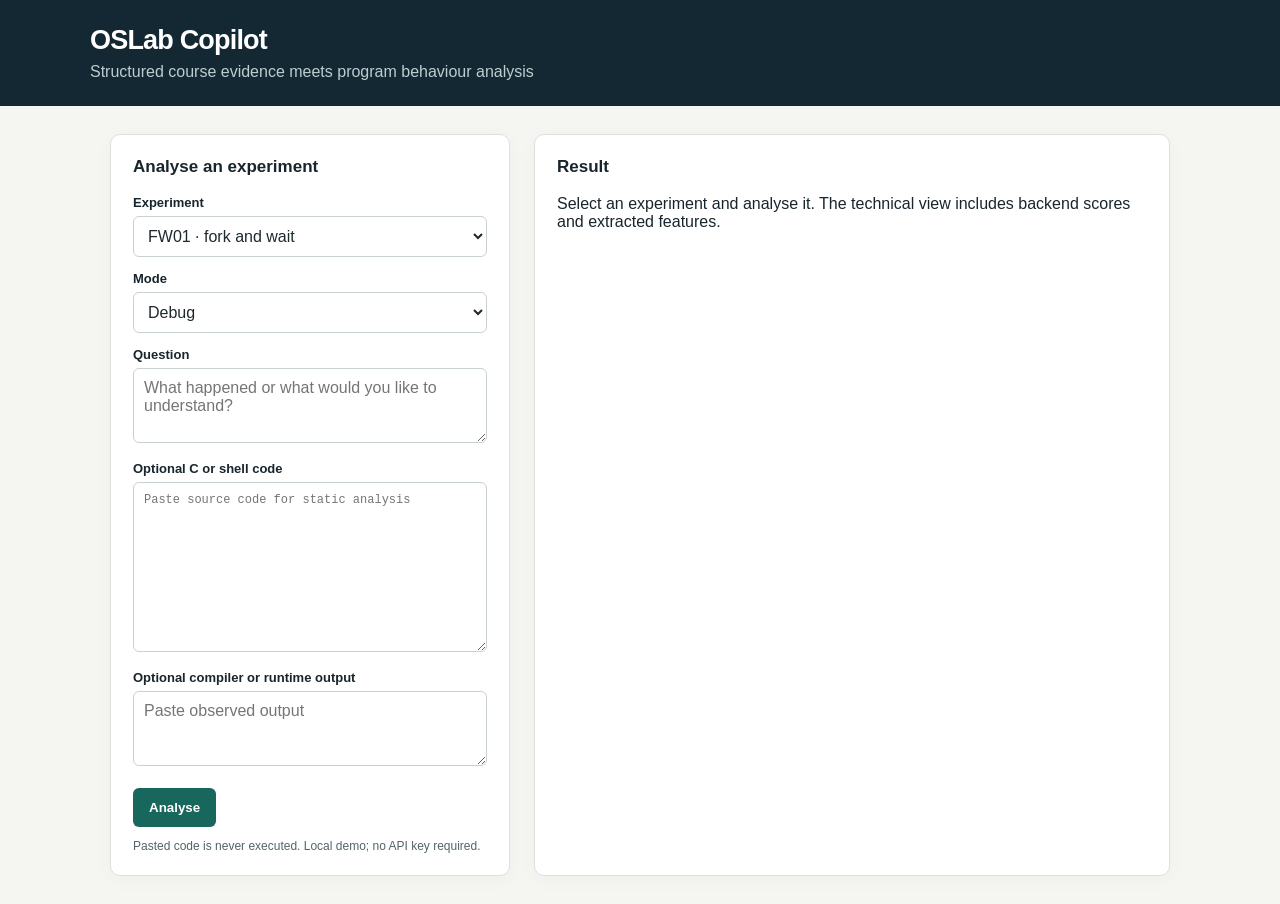
==== web/index.html @ c5a207bb "Implement local diagnosis, evaluation, and UI" ====
<!doctype html><html lang="en"><head><meta charset="utf-8"><meta name="viewport" content="width=device-width, initial-scale=1"><title>OSLab Copilot</title>
<style>
:root{font-family:Inter,Segoe UI,Arial,sans-serif;color:#18252c;background:#f5f5f1}*{box-sizing:border-box}body{margin:0}header{background:#132832;color:#fff;padding:25px max(24px,calc((100vw - 1100px)/2))}h1{margin:0;font-size:27px;letter-spacing:-.03em}header p{margin:7px 0 0;color:#bdced0}main{max-width:1100px;margin:28px auto;padding:0 20px;display:grid;grid-template-columns:400px 1fr;gap:24px}.card{background:#fff;border:1px solid #dce1df;border-radius:10px;padding:22px;box-shadow:0 4px 20px #17313d08}h2{font-size:17px;margin:0 0 18px}label{display:block;font-size:13px;font-weight:700;margin:14px 0 6px}input,select,textarea{width:100%;border:1px solid #c9d1d0;border-radius:6px;padding:10px;font:inherit;background:#fff;color:#1d292d}textarea{resize:vertical;min-height:75px}#code{min-height:170px;font-family:Consolas,monospace;font-size:12px}button{background:#17675d;color:#fff;border:0;border-radius:6px;padding:12px 16px;font-weight:700;cursor:pointer;margin-top:18px}button:hover{background:#105349}.status{font-size:12px;color:#52646a;margin-top:12px}.result{min-height:400px}.eyebrow{font-size:11px;letter-spacing:.11em;text-transform:uppercase;color:#58766e;font-weight:800;margin-top:22px}.eyebrow:first-child{margin-top:0}.issue{font-size:23px;line-height:1.25;margin:7px 0}.pill{display:inline-block;background:#e8f3ef;color:#15564e;padding:4px 8px;border-radius:20px;font-size:12px}ul{padding-left:20px}li{margin:7px 0;line-height:1.45}.source{border-top:1px solid #e4e8e7;padding:11px 0}.source small{color:#657679}.source p{margin:5px 0;font-size:13px;line-height:1.45}details{margin-top:20px;border-top:1px solid #dce1df;padding-top:15px}pre{white-space:pre-wrap;overflow-wrap:anywhere;background:#f4f6f5;padding:12px;border-radius:6px;font-size:11px;max-height:350px;overflow:auto}@media(max-width:780px){main{grid-template-columns:1fr}}
</style></head><body><header><h1>OSLab Copilot</h1><p>Structured course evidence meets program behaviour analysis</p></header><main><section class="card"><h2>Analyse an experiment</h2><label for="experiment">Experiment</label><select id="experiment"><option value="FW01">FW01 · fork and wait</option><option value="EX01">EX01 · exec</option><option value="PI01">PI01 · pipe</option></select><label for="mode">Mode</label><select id="mode"><option>Debug</option><option>Learn</option><option>Procedure</option><option>Viva</option></select><label for="question">Question</label><textarea id="question" placeholder="What happened or what would you like to understand?"></textarea><label for="code">Optional C or shell code</label><textarea id="code" spellcheck="false" placeholder="Paste source code for static analysis"></textarea><label for="output">Optional compiler or runtime output</label><textarea id="output" spellcheck="false" placeholder="Paste observed output"></textarea><button id="analyse">Analyse</button><div class="status">Pasted code is never executed. Local demo; no API key required.</div></section><section class="card result" id="result"><h2>Result</h2><p>Select an experiment and analyse it. The technical view includes backend scores and extracted features.</p></section></main>
<script>
const el=id=>document.getElementById(id); const esc=s=>String(s??'').replace(/[&<>"']/g,c=>({'&':'&amp;','<':'&lt;','>':'&gt;','"':'&quot;',"'":'&#39;'}[c]));
el('analyse').onclick=async()=>{const request={experiment:el('experiment').value,mode:el('mode').value,question:el('question').value,code:el('code').value,output:el('output').value};el('result').innerHTML='<h2>Analysing…</h2>';try{const response=await fetch('/api/analyse',{method:'POST',headers:{'Content-Type':'application/json'},body:JSON.stringify(request)});const data=await response.json();if(!response.ok)throw Error(data.error);let html='<div class="eyebrow">Diagnosis</div><div class="issue">'+esc(data.likely_issue||'Instructional evidence')+'</div><span class="pill">'+esc(data.evidence_strength||data.execution_status)+'</span>';if(data.supporting_signals?.length)html+='<div class="eyebrow">Evidence</div><ul>'+data.supporting_signals.map(x=>'<li>'+esc(x)+'</li>').join('')+'</ul>';if(data.expected_behaviour?.length)html+='<div class="eyebrow">Expected vs observed</div><p><b>Expected:</b> '+esc(data.expected_behaviour.join(' → '))+'</p><p><b>Observed / inferred:</b> '+esc(data.observed_behaviour.join(' → ')||'No behavioural evidence supplied')+'</p>';if(data.matched_failure_cases?.length)html+='<div class="eyebrow">Similar failure cases</div><ul>'+data.matched_failure_cases.map(x=>'<li>'+esc(x.id)+' ('+esc(x.failure_label)+'): '+esc(x.matched_signals.join(', '))+'</li>').join('')+'</ul>';html+='<div class="eyebrow">Retrieved sources</div>'+data.retrieved_sources.map(x=>'<div class="source"><b>'+esc(x.experiment_id+' · '+x.section_type)+'</b> <small>'+esc(x.source)+' · '+esc(x.page_section)+'</small><p>'+esc(x.text)+'</p></div>').join('');html+='<div class="eyebrow">Explanation</div><p>'+esc(data.explanation)+'</p>';if(data.next_check)html+='<p><b>Next check:</b> '+esc(data.next_check)+'</p>';html+='<details><summary>Technical view: records, scores, features</summary><pre>'+esc(JSON.stringify(data,null,2))+'</pre></details>';el('result').innerHTML=html}catch(error){el('result').innerHTML='<h2>Analysis failed</h2><p>'+esc(error.message)+'</p>'}};
</script></body></html>
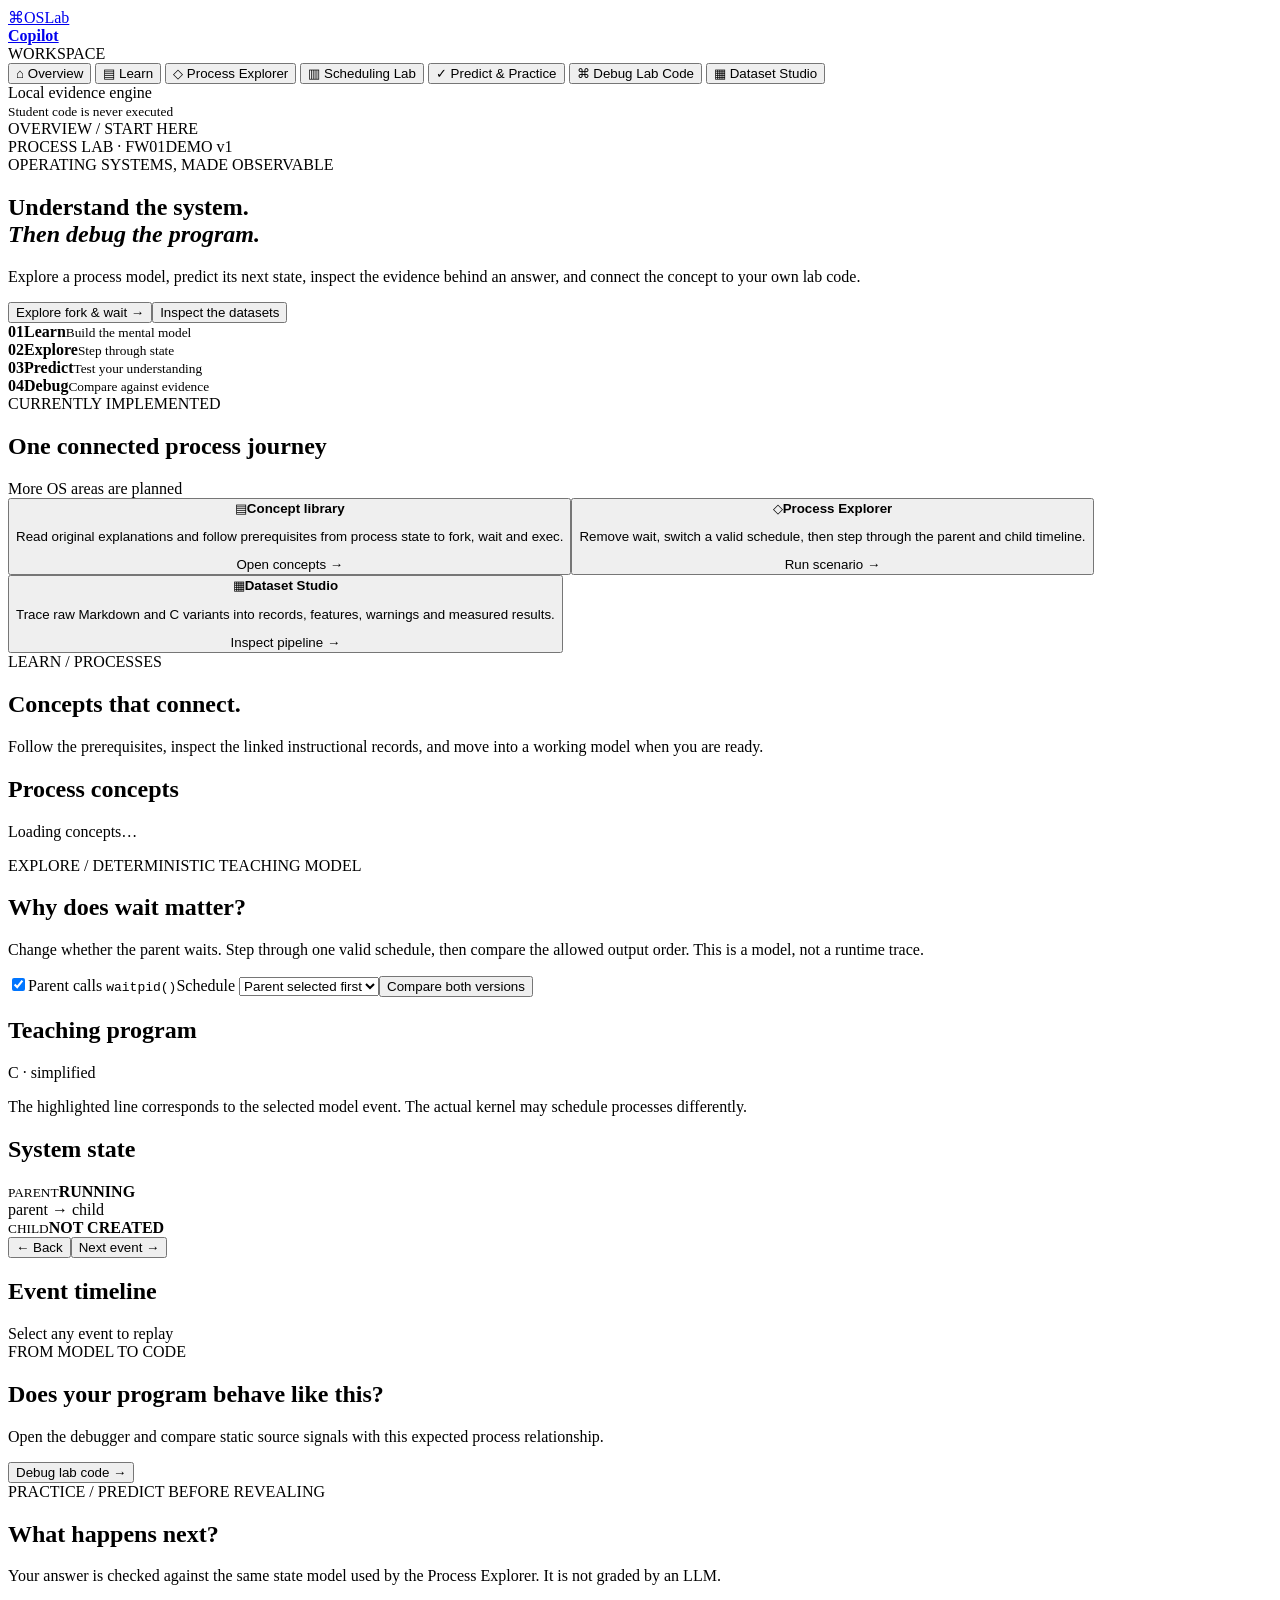
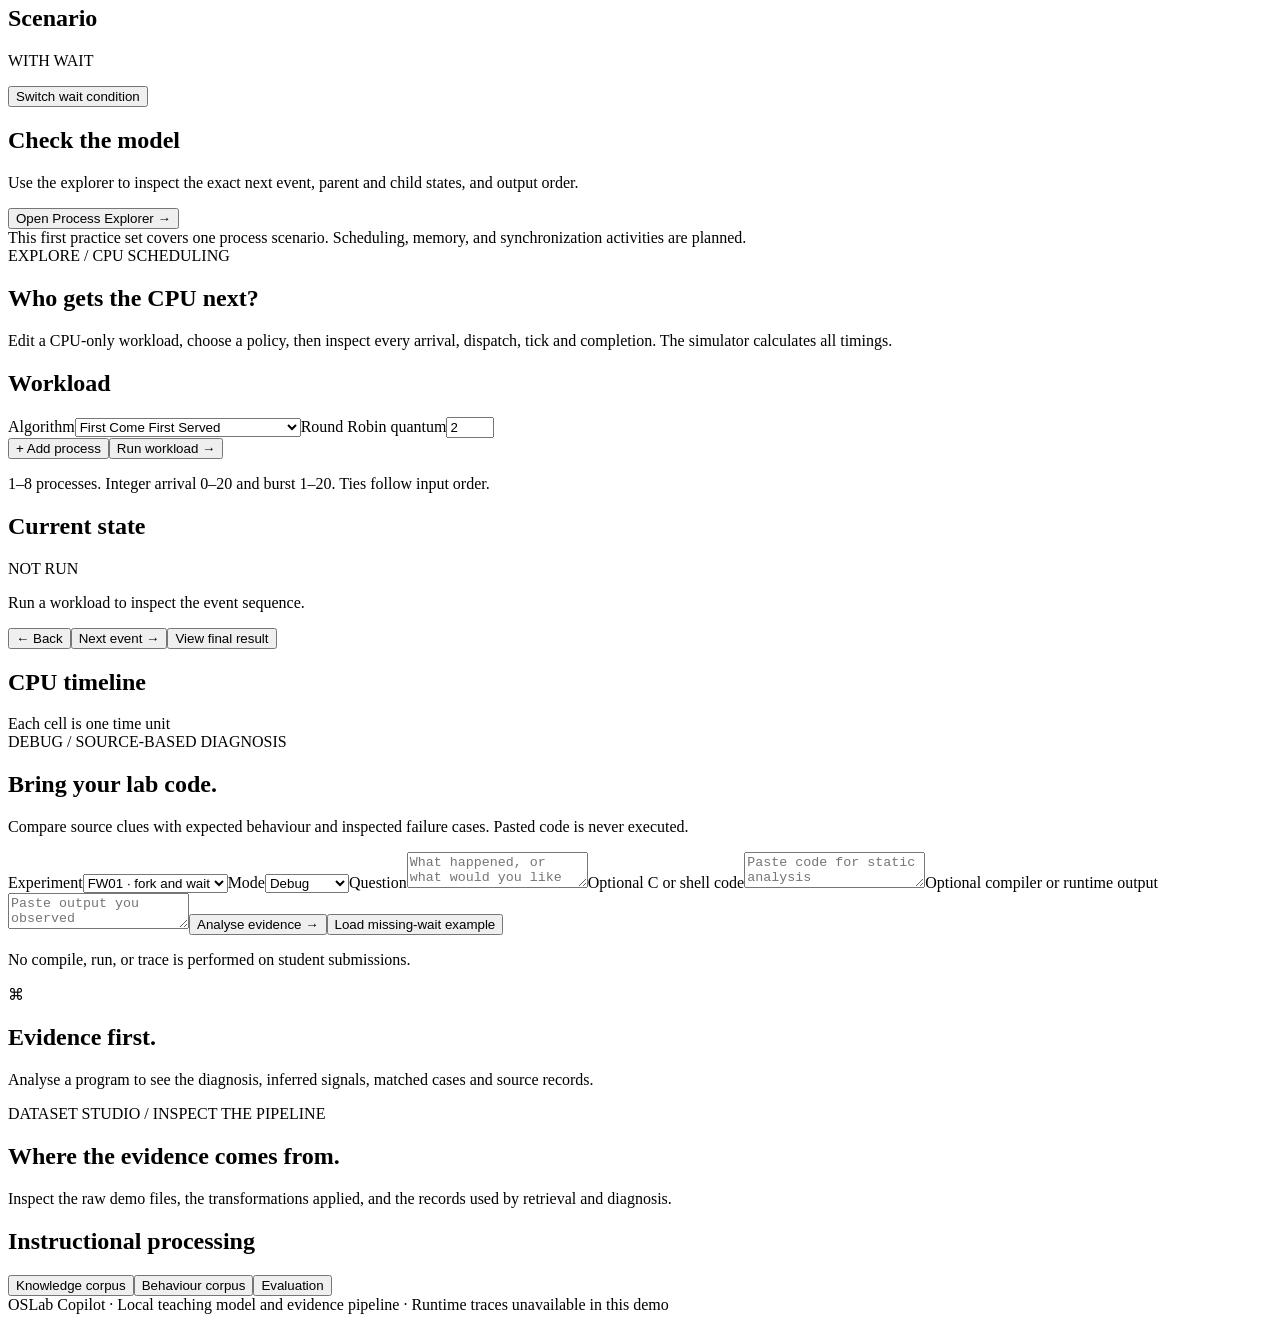
==== commit a0a9c4da: "Add dataset studio and deterministic OS learning modules" ====
--- a/web/index.html
+++ b/web/index.html
@@ -1,8 +1,76 @@
-<!doctype html><html lang="en"><head><meta charset="utf-8"><meta name="viewport" content="width=device-width, initial-scale=1"><title>OSLab Copilot</title>
-<style>
-:root{font-family:Inter,Segoe UI,Arial,sans-serif;color:#18252c;background:#f5f5f1}*{box-sizing:border-box}body{margin:0}header{background:#132832;color:#fff;padding:25px max(24px,calc((100vw - 1100px)/2))}h1{margin:0;font-size:27px;letter-spacing:-.03em}header p{margin:7px 0 0;color:#bdced0}main{max-width:1100px;margin:28px auto;padding:0 20px;display:grid;grid-template-columns:400px 1fr;gap:24px}.card{background:#fff;border:1px solid #dce1df;border-radius:10px;padding:22px;box-shadow:0 4px 20px #17313d08}h2{font-size:17px;margin:0 0 18px}label{display:block;font-size:13px;font-weight:700;margin:14px 0 6px}input,select,textarea{width:100%;border:1px solid #c9d1d0;border-radius:6px;padding:10px;font:inherit;background:#fff;color:#1d292d}textarea{resize:vertical;min-height:75px}#code{min-height:170px;font-family:Consolas,monospace;font-size:12px}button{background:#17675d;color:#fff;border:0;border-radius:6px;padding:12px 16px;font-weight:700;cursor:pointer;margin-top:18px}button:hover{background:#105349}.status{font-size:12px;color:#52646a;margin-top:12px}.result{min-height:400px}.eyebrow{font-size:11px;letter-spacing:.11em;text-transform:uppercase;color:#58766e;font-weight:800;margin-top:22px}.eyebrow:first-child{margin-top:0}.issue{font-size:23px;line-height:1.25;margin:7px 0}.pill{display:inline-block;background:#e8f3ef;color:#15564e;padding:4px 8px;border-radius:20px;font-size:12px}ul{padding-left:20px}li{margin:7px 0;line-height:1.45}.source{border-top:1px solid #e4e8e7;padding:11px 0}.source small{color:#657679}.source p{margin:5px 0;font-size:13px;line-height:1.45}details{margin-top:20px;border-top:1px solid #dce1df;padding-top:15px}pre{white-space:pre-wrap;overflow-wrap:anywhere;background:#f4f6f5;padding:12px;border-radius:6px;font-size:11px;max-height:350px;overflow:auto}@media(max-width:780px){main{grid-template-columns:1fr}}
-</style></head><body><header><h1>OSLab Copilot</h1><p>Structured course evidence meets program behaviour analysis</p></header><main><section class="card"><h2>Analyse an experiment</h2><label for="experiment">Experiment</label><select id="experiment"><option value="FW01">FW01 · fork and wait</option><option value="EX01">EX01 · exec</option><option value="PI01">PI01 · pipe</option></select><label for="mode">Mode</label><select id="mode"><option>Debug</option><option>Learn</option><option>Procedure</option><option>Viva</option></select><label for="question">Question</label><textarea id="question" placeholder="What happened or what would you like to understand?"></textarea><label for="code">Optional C or shell code</label><textarea id="code" spellcheck="false" placeholder="Paste source code for static analysis"></textarea><label for="output">Optional compiler or runtime output</label><textarea id="output" spellcheck="false" placeholder="Paste observed output"></textarea><button id="analyse">Analyse</button><div class="status">Pasted code is never executed. Local demo; no API key required.</div></section><section class="card result" id="result"><h2>Result</h2><p>Select an experiment and analyse it. The technical view includes backend scores and extracted features.</p></section></main>
-<script>
-const el=id=>document.getElementById(id); const esc=s=>String(s??'').replace(/[&<>"']/g,c=>({'&':'&amp;','<':'&lt;','>':'&gt;','"':'&quot;',"'":'&#39;'}[c]));
-el('analyse').onclick=async()=>{const request={experiment:el('experiment').value,mode:el('mode').value,question:el('question').value,code:el('code').value,output:el('output').value};el('result').innerHTML='<h2>Analysing…</h2>';try{const response=await fetch('/api/analyse',{method:'POST',headers:{'Content-Type':'application/json'},body:JSON.stringify(request)});const data=await response.json();if(!response.ok)throw Error(data.error);let html='<div class="eyebrow">Diagnosis</div><div class="issue">'+esc(data.likely_issue||'Instructional evidence')+'</div><span class="pill">'+esc(data.evidence_strength||data.execution_status)+'</span>';if(data.supporting_signals?.length)html+='<div class="eyebrow">Evidence</div><ul>'+data.supporting_signals.map(x=>'<li>'+esc(x)+'</li>').join('')+'</ul>';if(data.expected_behaviour?.length)html+='<div class="eyebrow">Expected vs observed</div><p><b>Expected:</b> '+esc(data.expected_behaviour.join(' → '))+'</p><p><b>Observed / inferred:</b> '+esc(data.observed_behaviour.join(' → ')||'No behavioural evidence supplied')+'</p>';if(data.matched_failure_cases?.length)html+='<div class="eyebrow">Similar failure cases</div><ul>'+data.matched_failure_cases.map(x=>'<li>'+esc(x.id)+' ('+esc(x.failure_label)+'): '+esc(x.matched_signals.join(', '))+'</li>').join('')+'</ul>';html+='<div class="eyebrow">Retrieved sources</div>'+data.retrieved_sources.map(x=>'<div class="source"><b>'+esc(x.experiment_id+' · '+x.section_type)+'</b> <small>'+esc(x.source)+' · '+esc(x.page_section)+'</small><p>'+esc(x.text)+'</p></div>').join('');html+='<div class="eyebrow">Explanation</div><p>'+esc(data.explanation)+'</p>';if(data.next_check)html+='<p><b>Next check:</b> '+esc(data.next_check)+'</p>';html+='<details><summary>Technical view: records, scores, features</summary><pre>'+esc(JSON.stringify(data,null,2))+'</pre></details>';el('result').innerHTML=html}catch(error){el('result').innerHTML='<h2>Analysis failed</h2><p>'+esc(error.message)+'</p>'}};
-</script></body></html>
+<!doctype html>
+<html lang="en">
+<head>
+  <meta charset="utf-8">
+  <meta name="viewport" content="width=device-width,initial-scale=1">
+  <title>OSLab Copilot · Learn systems by observing state</title>
+  <link rel="stylesheet" href="/app.css">
+  <link rel="stylesheet" href="/schedule.css">
+  <script defer src="/app.js"></script>
+</head>
+<body>
+  <div class="shell">
+    <aside class="sidebar">
+      <a class="brand" href="#home"><span class="brand-icon">⌘</span><span>OSLab<br><strong>Copilot</strong></span></a>
+      <div class="side-label">WORKSPACE</div>
+      <nav aria-label="Main navigation">
+        <button data-page="home" class="nav-item active"><span>⌂</span> Overview</button>
+        <button data-page="learn" class="nav-item"><span>▤</span> Learn</button>
+        <button data-page="explore" class="nav-item"><span>◇</span> Process Explorer</button>
+        <button data-page="schedule" class="nav-item"><span>▥</span> Scheduling Lab</button>
+        <button data-page="practice" class="nav-item"><span>✓</span> Predict & Practice</button>
+        <button data-page="debug" class="nav-item"><span>⌘</span> Debug Lab Code</button>
+        <button data-page="studio" class="nav-item"><span>▦</span> Dataset Studio</button>
+      </nav>
+      <div class="sidebar-foot"><span class="live-dot"></span> Local evidence engine<br><small>Student code is never executed</small></div>
+    </aside>
+    <div class="workspace">
+      <header class="topbar"><div id="breadcrumb">OVERVIEW / START HERE</div><div class="topright"><span>PROCESS LAB · FW01</span><span class="version">DEMO v1</span></div></header>
+      <main>
+        <section id="page-home" class="page active">
+          <div class="eyebrow">OPERATING SYSTEMS, MADE OBSERVABLE</div>
+          <h1>Understand the system.<br><em>Then debug the program.</em></h1>
+          <p class="intro">Explore a process model, predict its next state, inspect the evidence behind an answer, and connect the concept to your own lab code.</p>
+          <div class="hero-actions"><button class="primary" data-go="explore">Explore fork & wait <span>→</span></button><button class="secondary" data-go="studio">Inspect the datasets</button></div>
+          <div class="flow"><div><b>01</b><strong>Learn</strong><small>Build the mental model</small></div><div><b>02</b><strong>Explore</strong><small>Step through state</small></div><div><b>03</b><strong>Predict</strong><small>Test your understanding</small></div><div><b>04</b><strong>Debug</strong><small>Compare against evidence</small></div></div>
+          <div class="section-heading"><div><div class="eyebrow">CURRENTLY IMPLEMENTED</div><h2>One connected process journey</h2></div><span class="quiet">More OS areas are planned</span></div>
+          <div class="cards-3"><button class="feature-card" data-go="learn"><span class="feature-icon">▤</span><strong>Concept library</strong><p>Read original explanations and follow prerequisites from process state to fork, wait and exec.</p><span class="card-link">Open concepts →</span></button><button class="feature-card" data-go="explore"><span class="feature-icon">◇</span><strong>Process Explorer</strong><p>Remove wait, switch a valid schedule, then step through the parent and child timeline.</p><span class="card-link">Run scenario →</span></button><button class="feature-card" data-go="studio"><span class="feature-icon">▦</span><strong>Dataset Studio</strong><p>Trace raw Markdown and C variants into records, features, warnings and measured results.</p><span class="card-link">Inspect pipeline →</span></button></div>
+        </section>
+        <section id="page-learn" class="page">
+          <div class="eyebrow">LEARN / PROCESSES</div><h1>Concepts that connect.</h1><p class="intro">Follow the prerequisites, inspect the linked instructional records, and move into a working model when you are ready.</p>
+          <div class="two-column"><div class="panel"><h2>Process concepts</h2><div id="concept-list" class="concept-list"></div></div><div class="panel" id="concept-detail"><p>Loading concepts…</p></div></div>
+        </section>
+        <section id="page-explore" class="page">
+          <div class="eyebrow">EXPLORE / DETERMINISTIC TEACHING MODEL</div><h1>Why does wait matter?</h1><p class="intro">Change whether the parent waits. Step through one valid schedule, then compare the allowed output order. This is a model, not a runtime trace.</p>
+          <div class="controls panel"><label class="toggle"><input id="use-wait" type="checkbox" checked><span class="toggle-track"></span><span>Parent calls <code>waitpid()</code></span></label><label>Schedule <select id="schedule"><option value="parent_first">Parent selected first</option><option value="child_first">Child selected first</option></select></label><button class="secondary small" id="compare">Compare both versions</button></div>
+          <div class="explorer-grid"><div class="panel code-panel"><div class="panel-heading"><h2>Teaching program</h2><span class="tag">C · simplified</span></div><div id="model-code" class="code-lines"></div><p class="caption">The highlighted line corresponds to the selected model event. The actual kernel may schedule processes differently.</p></div><div class="panel state-panel"><div class="panel-heading"><h2>System state</h2><span id="step-count" class="tag"></span></div><div class="process-map"><div id="parent-node" class="process-node"><small>PARENT</small><strong>RUNNING</strong></div><div class="connector">parent → child</div><div id="child-node" class="process-node"><small>CHILD</small><strong>NOT CREATED</strong></div></div><div id="frame-title" class="frame-title"></div><div id="state-detail" class="state-detail"></div><div class="step-actions"><button class="secondary small" id="step-back">← Back</button><button class="primary small" id="step-next">Next event →</button></div></div></div>
+          <div class="panel timeline-panel"><div class="panel-heading"><h2>Event timeline</h2><span class="quiet">Select any event to replay</span></div><div id="timeline" class="timeline"></div></div>
+          <div id="compare-result" class="compare-result"></div>
+          <div class="bridge"><div><div class="eyebrow">FROM MODEL TO CODE</div><h2>Does your program behave like this?</h2><p>Open the debugger and compare static source signals with this expected process relationship.</p></div><button class="secondary" data-go="debug">Debug lab code →</button></div>
+        </section>
+        <section id="page-practice" class="page">
+          <div class="eyebrow">PRACTICE / PREDICT BEFORE REVEALING</div><h1>What happens next?</h1><p class="intro">Your answer is checked against the same state model used by the Process Explorer. It is not graded by an LLM.</p>
+          <div class="two-column"><div class="panel"><div class="panel-heading"><h2>Scenario</h2><span class="tag" id="practice-mode">WITH WAIT</span></div><p id="practice-context"></p><div class="practice-options" id="practice-options"></div><div id="practice-feedback" class="feedback"></div><button class="secondary small" id="practice-switch">Switch wait condition</button></div><div class="panel"><h2>Check the model</h2><p>Use the explorer to inspect the exact next event, parent and child states, and output order.</p><button class="primary" data-go="explore">Open Process Explorer →</button><div class="note">This first practice set covers one process scenario. Scheduling, memory, and synchronization activities are planned.</div></div></div>
+        </section>
+        <section id="page-schedule" class="page">
+          <div class="eyebrow">EXPLORE / CPU SCHEDULING</div><h1>Who gets the CPU next?</h1><p class="intro">Edit a CPU-only workload, choose a policy, then inspect every arrival, dispatch, tick and completion. The simulator calculates all timings.</p>
+          <div class="schedule-layout"><div class="panel"><h2>Workload</h2><label>Algorithm<select id="schedule-algorithm"><option value="FCFS">First Come First Served</option><option value="SJF">Shortest Job First · nonpreemptive</option><option value="RR">Round Robin</option></select></label><label>Round Robin quantum<input id="schedule-quantum" type="number" min="1" max="10" value="2"></label><div id="workload-rows"></div><div class="schedule-actions"><button class="secondary small" id="add-process">+ Add process</button><button class="primary small" id="run-schedule">Run workload →</button></div><p class="caption">1–8 processes. Integer arrival 0–20 and burst 1–20. Ties follow input order.</p></div><div class="panel"><div class="panel-heading"><h2>Current state</h2><span id="schedule-step" class="tag">NOT RUN</span></div><div id="schedule-state" class="schedule-state"><p>Run a workload to inspect the event sequence.</p></div><div class="step-actions"><button class="secondary small" id="schedule-back">← Back</button><button class="primary small" id="schedule-next">Next event →</button><button class="secondary small" id="schedule-final">View final result</button></div></div></div>
+          <div class="panel" style="margin-top:20px"><div class="panel-heading"><h2>CPU timeline</h2><span class="quiet">Each cell is one time unit</span></div><div id="gantt" class="gantt"></div><div id="schedule-metrics"></div></div>
+        </section>
+        <section id="page-debug" class="page">
+          <div class="eyebrow">DEBUG / SOURCE-BASED DIAGNOSIS</div><h1>Bring your lab code.</h1><p class="intro">Compare source clues with expected behaviour and inspected failure cases. Pasted code is never executed.</p>
+          <div class="debug-grid"><div class="panel form-panel"><label>Experiment<select id="experiment"><option value="FW01">FW01 · fork and wait</option><option value="EX01">EX01 · exec</option><option value="PI01">PI01 · pipe</option></select></label><label>Mode<select id="mode"><option>Debug</option><option>Learn</option><option>Procedure</option><option>Viva</option></select></label><label>Question<textarea id="question" placeholder="What happened, or what would you like to understand?"></textarea></label><label>Optional C or shell code<textarea id="code" class="code-input" spellcheck="false" placeholder="Paste code for static analysis"></textarea></label><label>Optional compiler or runtime output<textarea id="output" spellcheck="false" placeholder="Paste output you observed"></textarea></label><button class="primary" id="analyse">Analyse evidence →</button><button class="text-button" id="load-demo">Load missing-wait example</button><p class="caption">No compile, run, or trace is performed on student submissions.</p></div><div class="panel result-panel" id="result"><div class="empty-result"><span>⌘</span><h2>Evidence first.</h2><p>Analyse a program to see the diagnosis, inferred signals, matched cases and source records.</p></div></div></div>
+        </section>
+        <section id="page-studio" class="page">
+          <div class="eyebrow">DATASET STUDIO / INSPECT THE PIPELINE</div><h1>Where the evidence comes from.</h1><p class="intro">Inspect the raw demo files, the transformations applied, and the records used by retrieval and diagnosis.</p>
+          <div id="studio-summary" class="stats"></div>
+          <div class="panel pipeline-panel"><div class="panel-heading"><h2>Instructional processing</h2><span id="dataset-version" class="tag"></span></div><div id="pipeline" class="pipeline"></div></div>
+          <div class="studio-tabs"><button class="active" data-studio="knowledge">Knowledge corpus</button><button data-studio="behaviour">Behaviour corpus</button><button data-studio="evaluation">Evaluation</button></div>
+          <div id="studio-content" class="panel studio-content"></div>
+        </section>
+      </main>
+      <footer>OSLab Copilot · Local teaching model and evidence pipeline · Runtime traces unavailable in this demo</footer>
+    </div>
+  </div>
+</body>
+</html>
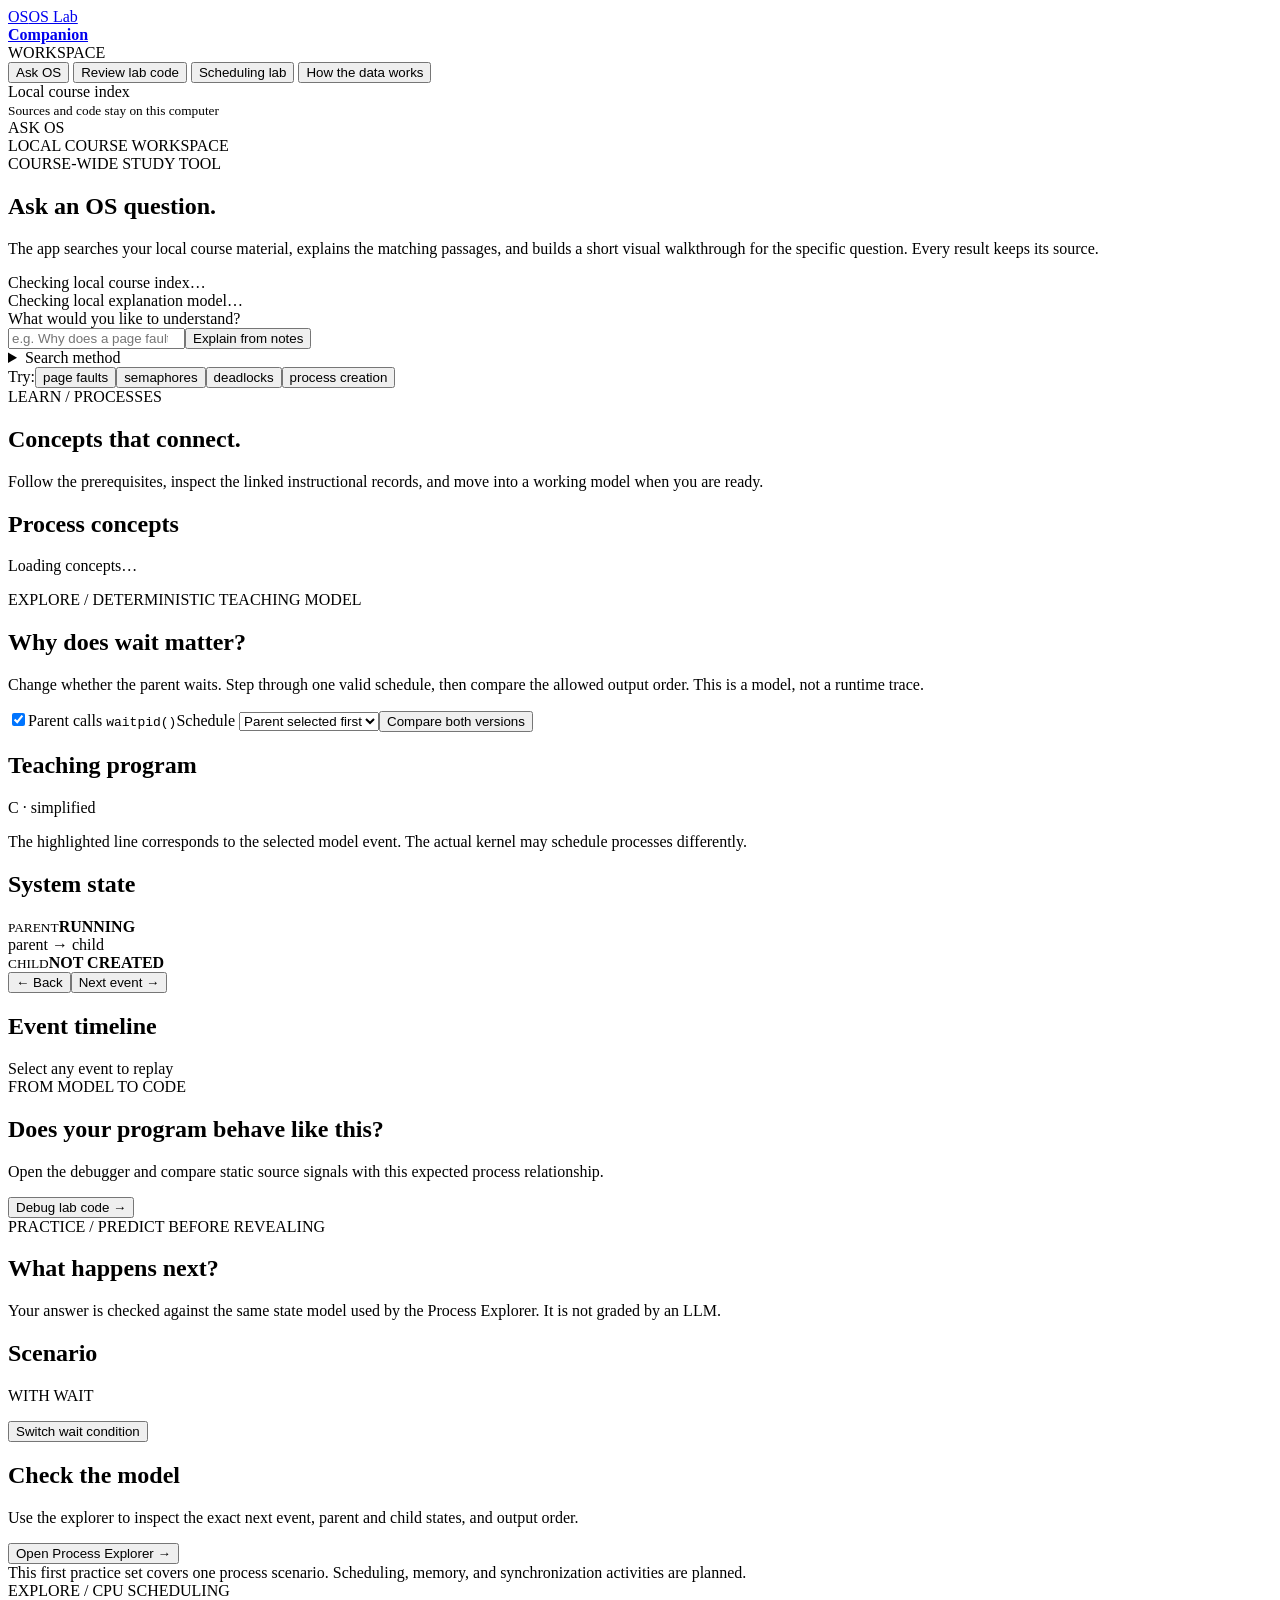
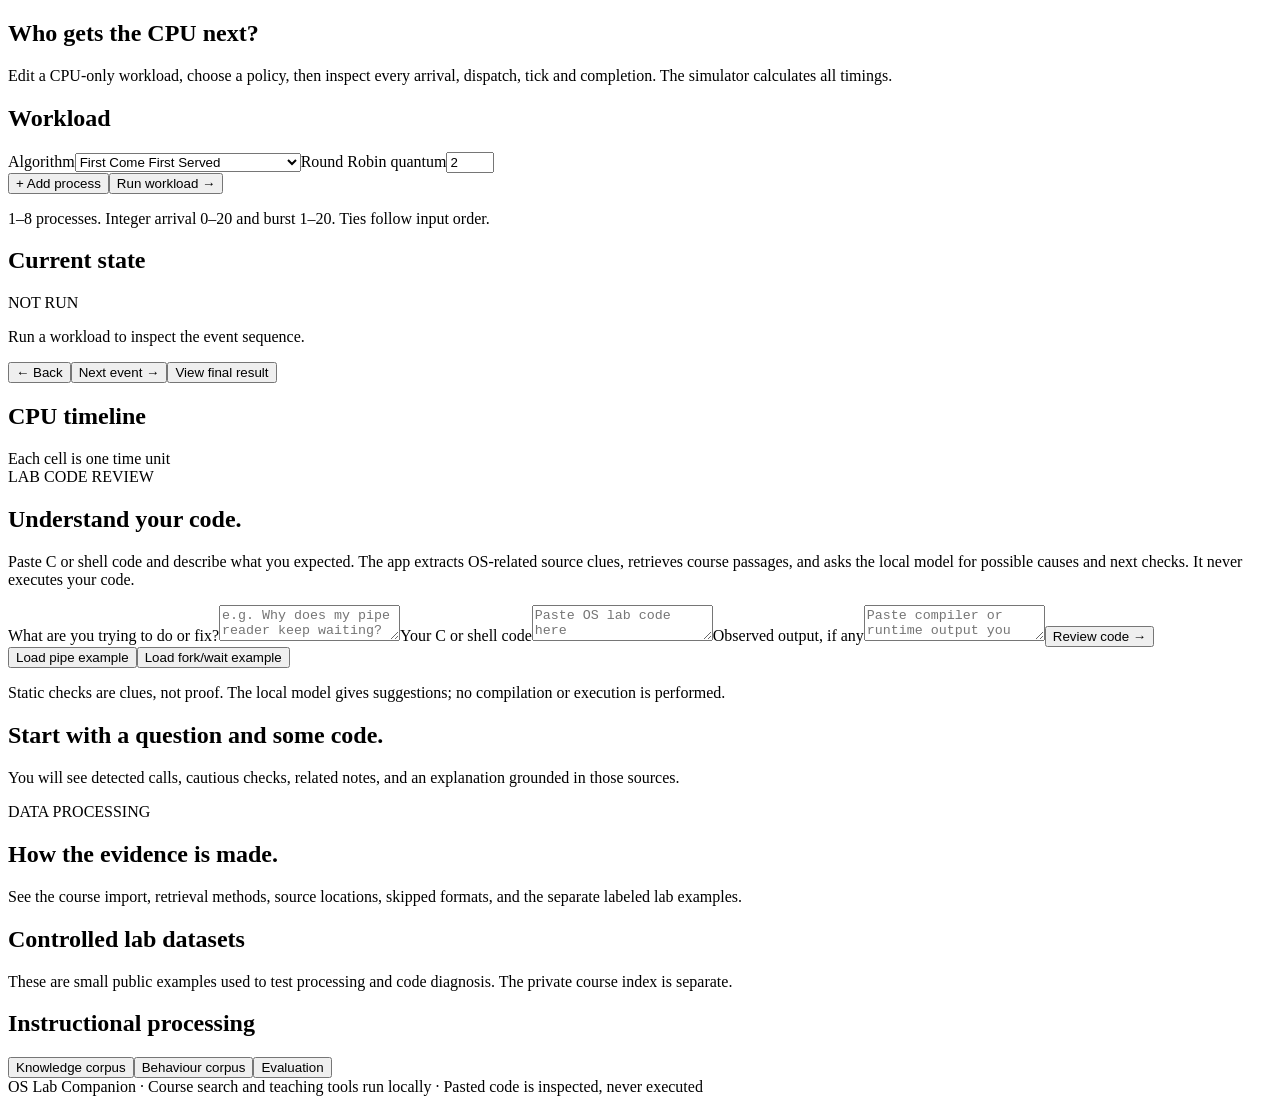
==== commit 82b8b7ef: "Build course-wide OS companion and submission report" ====
--- a/web/index.html
+++ b/web/index.html
@@ -3,38 +3,36 @@
 <head>
   <meta charset="utf-8">
   <meta name="viewport" content="width=device-width,initial-scale=1">
-  <title>OSLab Copilot · Learn systems by observing state</title>
+  <title>OS Lab Companion</title>
   <link rel="stylesheet" href="/app.css">
   <link rel="stylesheet" href="/schedule.css">
+  <link rel="stylesheet" href="/course.css">
   <script defer src="/app.js"></script>
 </head>
 <body>
   <div class="shell">
     <aside class="sidebar">
-      <a class="brand" href="#home"><span class="brand-icon">⌘</span><span>OSLab<br><strong>Copilot</strong></span></a>
+      <a class="brand" href="#course"><span class="brand-icon">OS</span><span>OS Lab<br><strong>Companion</strong></span></a>
       <div class="side-label">WORKSPACE</div>
       <nav aria-label="Main navigation">
-        <button data-page="home" class="nav-item active"><span>⌂</span> Overview</button>
-        <button data-page="learn" class="nav-item"><span>▤</span> Learn</button>
-        <button data-page="explore" class="nav-item"><span>◇</span> Process Explorer</button>
-        <button data-page="schedule" class="nav-item"><span>▥</span> Scheduling Lab</button>
-        <button data-page="practice" class="nav-item"><span>✓</span> Predict & Practice</button>
-        <button data-page="debug" class="nav-item"><span>⌘</span> Debug Lab Code</button>
-        <button data-page="studio" class="nav-item"><span>▦</span> Dataset Studio</button>
+        <button data-page="course" class="nav-item active">Ask OS</button>
+        <button data-page="debug" class="nav-item">Review lab code</button>
+        <button data-page="schedule" class="nav-item">Scheduling lab</button>
+        <button data-page="studio" class="nav-item">How the data works</button>
       </nav>
-      <div class="sidebar-foot"><span class="live-dot"></span> Local evidence engine<br><small>Student code is never executed</small></div>
+      <div class="sidebar-foot">Local course index<br><small>Sources and code stay on this computer</small></div>
     </aside>
     <div class="workspace">
-      <header class="topbar"><div id="breadcrumb">OVERVIEW / START HERE</div><div class="topright"><span>PROCESS LAB · FW01</span><span class="version">DEMO v1</span></div></header>
+      <header class="topbar"><div id="breadcrumb">ASK OS</div><div class="topright"><span>LOCAL COURSE WORKSPACE</span></div></header>
       <main>
-        <section id="page-home" class="page active">
-          <div class="eyebrow">OPERATING SYSTEMS, MADE OBSERVABLE</div>
-          <h1>Understand the system.<br><em>Then debug the program.</em></h1>
-          <p class="intro">Explore a process model, predict its next state, inspect the evidence behind an answer, and connect the concept to your own lab code.</p>
-          <div class="hero-actions"><button class="primary" data-go="explore">Explore fork & wait <span>→</span></button><button class="secondary" data-go="studio">Inspect the datasets</button></div>
-          <div class="flow"><div><b>01</b><strong>Learn</strong><small>Build the mental model</small></div><div><b>02</b><strong>Explore</strong><small>Step through state</small></div><div><b>03</b><strong>Predict</strong><small>Test your understanding</small></div><div><b>04</b><strong>Debug</strong><small>Compare against evidence</small></div></div>
-          <div class="section-heading"><div><div class="eyebrow">CURRENTLY IMPLEMENTED</div><h2>One connected process journey</h2></div><span class="quiet">More OS areas are planned</span></div>
-          <div class="cards-3"><button class="feature-card" data-go="learn"><span class="feature-icon">▤</span><strong>Concept library</strong><p>Read original explanations and follow prerequisites from process state to fork, wait and exec.</p><span class="card-link">Open concepts →</span></button><button class="feature-card" data-go="explore"><span class="feature-icon">◇</span><strong>Process Explorer</strong><p>Remove wait, switch a valid schedule, then step through the parent and child timeline.</p><span class="card-link">Run scenario →</span></button><button class="feature-card" data-go="studio"><span class="feature-icon">▦</span><strong>Dataset Studio</strong><p>Trace raw Markdown and C variants into records, features, warnings and measured results.</p><span class="card-link">Inspect pipeline →</span></button></div>
+        <section id="page-course" class="page active">
+          <div class="eyebrow">COURSE-WIDE STUDY TOOL</div><h1>Ask an OS question.</h1>
+          <p class="intro">The app searches your local course material, explains the matching passages, and builds a short visual walkthrough for the specific question. Every result keeps its source.</p>
+          <div id="course-status" class="course-status">Checking local course index…</div>
+          <div id="model-status" class="model-status">Checking local explanation model…</div>
+          <form id="course-form" class="course-form"><label for="course-question">What would you like to understand?</label><div class="course-search-row"><input id="course-question" type="search" placeholder="e.g. Why does a page fault happen?" autocomplete="off"><button class="primary" type="submit">Explain from notes</button></div><details class="search-settings"><summary>Search method</summary><label for="course-method">Rank passages with</label><select id="course-method"><option value="hybrid">Hybrid (BM25 + LSA)</option><option value="bm25">Keyword (BM25)</option><option value="lsa">Concept similarity (LSA)</option></select><p>Hybrid combines keyword and low-rank semantic ranking. LSA is local statistical text analysis, not neural embeddings.</p></details></form>
+          <div class="suggestions"><span>Try:</span><button data-query="Why does a page fault happen?">page faults</button><button data-query="How does a semaphore coordinate threads?">semaphores</button><button data-query="What conditions cause deadlock?">deadlocks</button><button data-query="What does fork return in parent and child?">process creation</button></div>
+          <div id="course-answer"></div><div id="course-visual"></div><div id="course-context"></div><div id="course-results" class="course-results"></div>
         </section>
         <section id="page-learn" class="page">
           <div class="eyebrow">LEARN / PROCESSES</div><h1>Concepts that connect.</h1><p class="intro">Follow the prerequisites, inspect the linked instructional records, and move into a working model when you are ready.</p>
@@ -58,18 +56,20 @@
           <div class="panel" style="margin-top:20px"><div class="panel-heading"><h2>CPU timeline</h2><span class="quiet">Each cell is one time unit</span></div><div id="gantt" class="gantt"></div><div id="schedule-metrics"></div></div>
         </section>
         <section id="page-debug" class="page">
-          <div class="eyebrow">DEBUG / SOURCE-BASED DIAGNOSIS</div><h1>Bring your lab code.</h1><p class="intro">Compare source clues with expected behaviour and inspected failure cases. Pasted code is never executed.</p>
-          <div class="debug-grid"><div class="panel form-panel"><label>Experiment<select id="experiment"><option value="FW01">FW01 · fork and wait</option><option value="EX01">EX01 · exec</option><option value="PI01">PI01 · pipe</option></select></label><label>Mode<select id="mode"><option>Debug</option><option>Learn</option><option>Procedure</option><option>Viva</option></select></label><label>Question<textarea id="question" placeholder="What happened, or what would you like to understand?"></textarea></label><label>Optional C or shell code<textarea id="code" class="code-input" spellcheck="false" placeholder="Paste code for static analysis"></textarea></label><label>Optional compiler or runtime output<textarea id="output" spellcheck="false" placeholder="Paste output you observed"></textarea></label><button class="primary" id="analyse">Analyse evidence →</button><button class="text-button" id="load-demo">Load missing-wait example</button><p class="caption">No compile, run, or trace is performed on student submissions.</p></div><div class="panel result-panel" id="result"><div class="empty-result"><span>⌘</span><h2>Evidence first.</h2><p>Analyse a program to see the diagnosis, inferred signals, matched cases and source records.</p></div></div></div>
+          <div class="eyebrow">LAB CODE REVIEW</div><h1>Understand your code.</h1><p class="intro">Paste C or shell code and describe what you expected. The app extracts OS-related source clues, retrieves course passages, and asks the local model for possible causes and next checks. It never executes your code.</p>
+          <div class="debug-grid"><div class="panel form-panel"><label>What are you trying to do or fix?<textarea id="question" placeholder="e.g. Why does my pipe reader keep waiting?"></textarea></label><label>Your C or shell code<textarea id="code" class="code-input" spellcheck="false" placeholder="Paste OS lab code here"></textarea></label><label>Observed output, if any<textarea id="output" spellcheck="false" placeholder="Paste compiler or runtime output you saw"></textarea></label><button class="primary" id="analyse">Review code →</button><button class="text-button" id="load-pipe-demo">Load pipe example</button><button class="text-button" id="load-demo">Load fork/wait example</button><p class="caption">Static checks are clues, not proof. The local model gives suggestions; no compilation or execution is performed.</p></div><div class="panel result-panel" id="result"><div class="empty-result"><h2>Start with a question and some code.</h2><p>You will see detected calls, cautious checks, related notes, and an explanation grounded in those sources.</p></div></div></div>
         </section>
         <section id="page-studio" class="page">
-          <div class="eyebrow">DATASET STUDIO / INSPECT THE PIPELINE</div><h1>Where the evidence comes from.</h1><p class="intro">Inspect the raw demo files, the transformations applied, and the records used by retrieval and diagnosis.</p>
+          <div class="eyebrow">DATA PROCESSING</div><h1>How the evidence is made.</h1><p class="intro">See the course import, retrieval methods, source locations, skipped formats, and the separate labeled lab examples.</p>
+          <div id="course-pipeline" class="panel course-pipeline"></div>
+          <h2>Controlled lab datasets</h2><p class="quiet">These are small public examples used to test processing and code diagnosis. The private course index is separate.</p>
           <div id="studio-summary" class="stats"></div>
           <div class="panel pipeline-panel"><div class="panel-heading"><h2>Instructional processing</h2><span id="dataset-version" class="tag"></span></div><div id="pipeline" class="pipeline"></div></div>
           <div class="studio-tabs"><button class="active" data-studio="knowledge">Knowledge corpus</button><button data-studio="behaviour">Behaviour corpus</button><button data-studio="evaluation">Evaluation</button></div>
           <div id="studio-content" class="panel studio-content"></div>
         </section>
       </main>
-      <footer>OSLab Copilot · Local teaching model and evidence pipeline · Runtime traces unavailable in this demo</footer>
+      <footer>OS Lab Companion · Course search and teaching tools run locally · Pasted code is inspected, never executed</footer>
     </div>
   </div>
 </body>
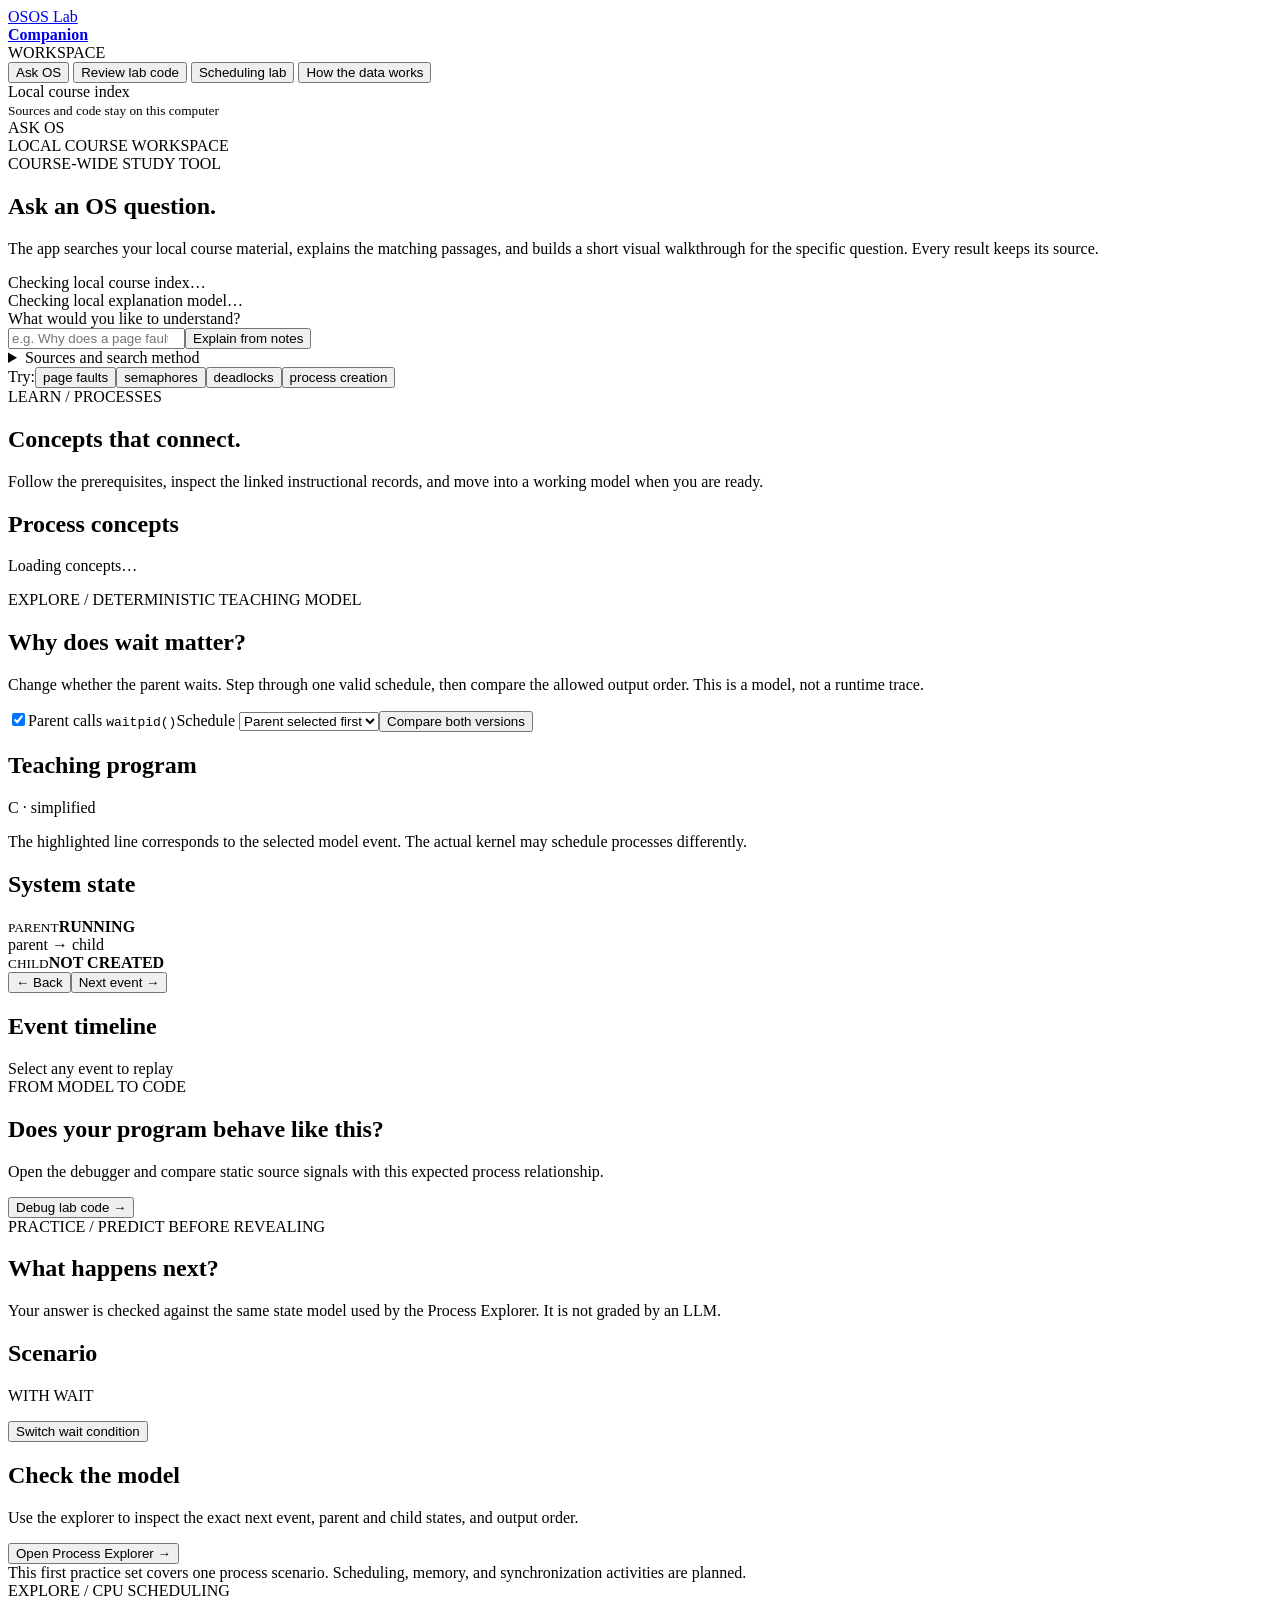
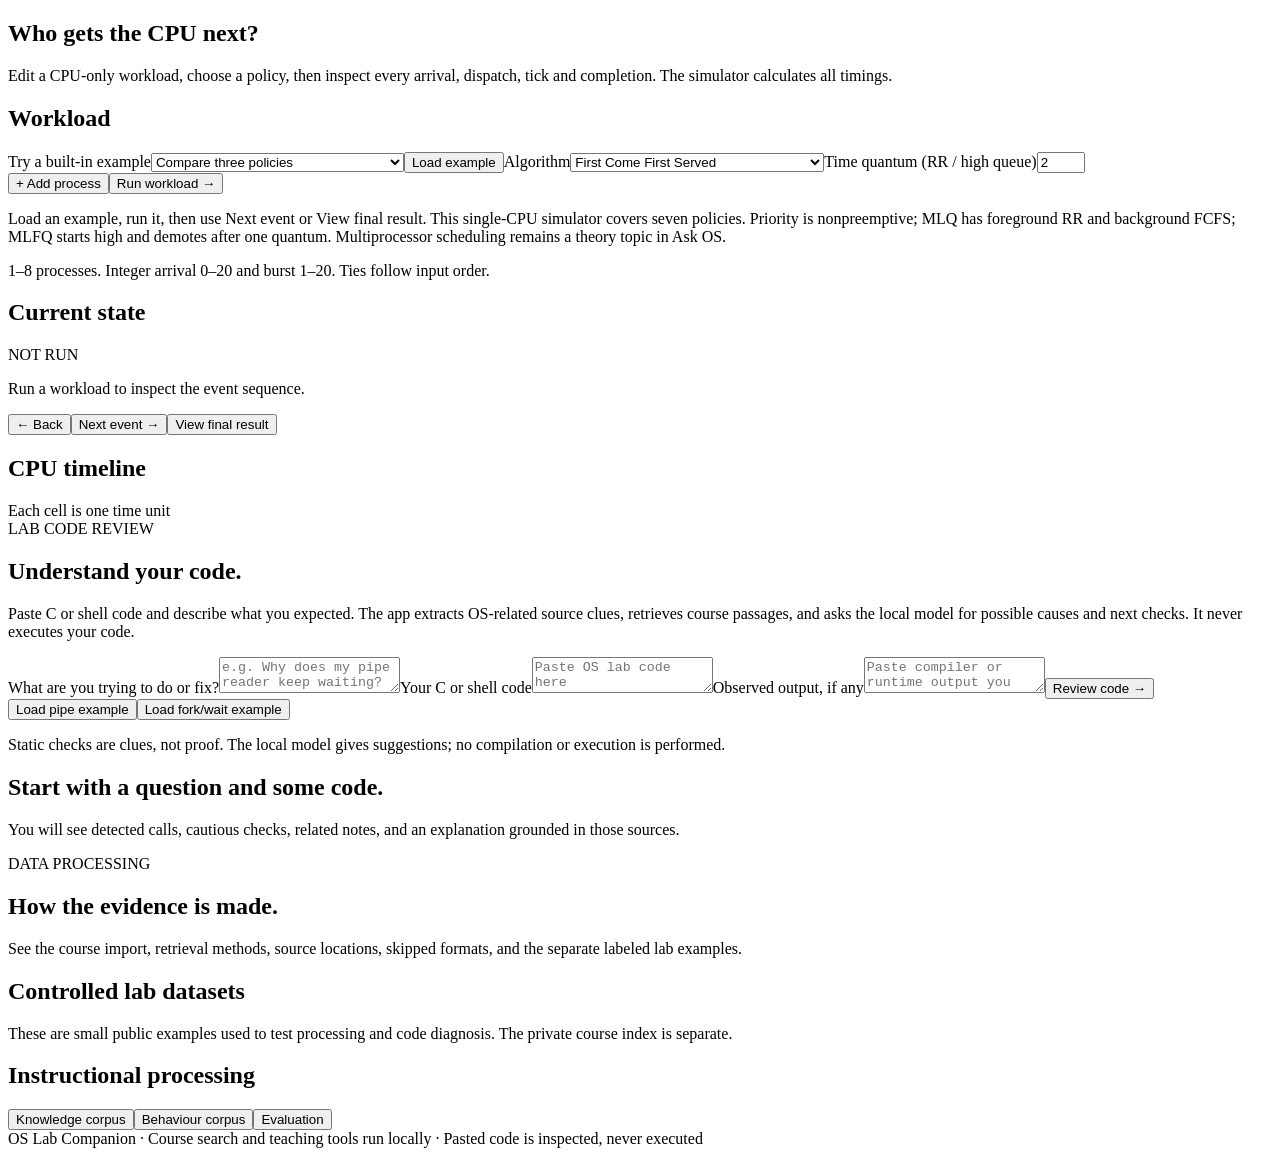
==== commit ed16d11c: "Expand scheduling lab and clarify local study architecture" ====
--- a/web/index.html
+++ b/web/index.html
@@ -30,7 +30,7 @@
           <p class="intro">The app searches your local course material, explains the matching passages, and builds a short visual walkthrough for the specific question. Every result keeps its source.</p>
           <div id="course-status" class="course-status">Checking local course index…</div>
           <div id="model-status" class="model-status">Checking local explanation model…</div>
-          <form id="course-form" class="course-form"><label for="course-question">What would you like to understand?</label><div class="course-search-row"><input id="course-question" type="search" placeholder="e.g. Why does a page fault happen?" autocomplete="off"><button class="primary" type="submit">Explain from notes</button></div><details class="search-settings"><summary>Search method</summary><label for="course-method">Rank passages with</label><select id="course-method"><option value="hybrid">Hybrid (BM25 + LSA)</option><option value="bm25">Keyword (BM25)</option><option value="lsa">Concept similarity (LSA)</option></select><p>Hybrid combines keyword and low-rank semantic ranking. LSA is local statistical text analysis, not neural embeddings.</p></details></form>
+          <form id="course-form" class="course-form"><label for="course-question">What would you like to understand?</label><div class="course-search-row"><input id="course-question" type="search" placeholder="e.g. Why does a page fault happen?" autocomplete="off"><button class="primary" type="submit">Explain from notes</button></div><details class="search-settings"><summary>Sources and search method</summary><label for="course-scope">Search in</label><select id="course-scope"><option value="course">Course notes</option><option value="all">Course notes + OS Concepts textbook resources</option><option value="textbook">OS Concepts textbook resources only</option></select><label for="course-method">Rank passages with</label><select id="course-method"><option value="hybrid">Hybrid (BM25 + LSA)</option><option value="bm25">Keyword (BM25)</option><option value="lsa">Concept similarity (LSA)</option></select><p>Textbook results identify the 8th-edition PDF or 10th-edition companion slide. Hybrid combines keyword and local statistical similarity.</p></details></form>
           <div class="suggestions"><span>Try:</span><button data-query="Why does a page fault happen?">page faults</button><button data-query="How does a semaphore coordinate threads?">semaphores</button><button data-query="What conditions cause deadlock?">deadlocks</button><button data-query="What does fork return in parent and child?">process creation</button></div>
           <div id="course-answer"></div><div id="course-visual"></div><div id="course-context"></div><div id="course-results" class="course-results"></div>
         </section>
@@ -52,7 +52,7 @@
         </section>
         <section id="page-schedule" class="page">
           <div class="eyebrow">EXPLORE / CPU SCHEDULING</div><h1>Who gets the CPU next?</h1><p class="intro">Edit a CPU-only workload, choose a policy, then inspect every arrival, dispatch, tick and completion. The simulator calculates all timings.</p>
-          <div class="schedule-layout"><div class="panel"><h2>Workload</h2><label>Algorithm<select id="schedule-algorithm"><option value="FCFS">First Come First Served</option><option value="SJF">Shortest Job First · nonpreemptive</option><option value="RR">Round Robin</option></select></label><label>Round Robin quantum<input id="schedule-quantum" type="number" min="1" max="10" value="2"></label><div id="workload-rows"></div><div class="schedule-actions"><button class="secondary small" id="add-process">+ Add process</button><button class="primary small" id="run-schedule">Run workload →</button></div><p class="caption">1–8 processes. Integer arrival 0–20 and burst 1–20. Ties follow input order.</p></div><div class="panel"><div class="panel-heading"><h2>Current state</h2><span id="schedule-step" class="tag">NOT RUN</span></div><div id="schedule-state" class="schedule-state"><p>Run a workload to inspect the event sequence.</p></div><div class="step-actions"><button class="secondary small" id="schedule-back">← Back</button><button class="primary small" id="schedule-next">Next event →</button><button class="secondary small" id="schedule-final">View final result</button></div></div></div>
+          <div class="schedule-layout"><div class="panel"><h2>Workload</h2><label>Try a built-in example<select id="schedule-example"><option value="basic">Compare three policies</option><option value="sjf">SJF: shortest burst first</option><option value="srtf">SRTF: new short job interrupts</option><option value="priority">Priority: 1 is highest</option><option value="round-robin">Round Robin time slices</option><option value="mlq">Multilevel Queue: foreground interrupts</option><option value="mlfq">Multilevel Feedback: jobs demote</option></select></label><button class="secondary small" id="load-schedule-example">Load example</button><label>Algorithm<select id="schedule-algorithm"><option value="FCFS">First Come First Served</option><option value="SJF">Shortest Job First · nonpreemptive</option><option value="RR">Round Robin</option><option value="SRTF">Shortest Remaining Time First</option><option value="PRIORITY">Priority · nonpreemptive</option><option value="MLQ">Multilevel Queue · two fixed queues</option><option value="MLFQ">Multilevel Feedback Queue · two levels</option></select></label><label>Time quantum (RR / high queue)<input id="schedule-quantum" type="number" min="1" max="10" value="2"></label><div id="workload-rows"></div><div class="schedule-actions"><button class="secondary small" id="add-process">+ Add process</button><button class="primary small" id="run-schedule">Run workload →</button></div><p class="caption">Load an example, run it, then use Next event or View final result. This single-CPU simulator covers seven policies. Priority is nonpreemptive; MLQ has foreground RR and background FCFS; MLFQ starts high and demotes after one quantum. Multiprocessor scheduling remains a theory topic in Ask OS.</p><p class="caption">1–8 processes. Integer arrival 0–20 and burst 1–20. Ties follow input order.</p></div><div class="panel"><div class="panel-heading"><h2>Current state</h2><span id="schedule-step" class="tag">NOT RUN</span></div><div id="schedule-state" class="schedule-state"><p>Run a workload to inspect the event sequence.</p></div><div class="step-actions"><button class="secondary small" id="schedule-back">← Back</button><button class="primary small" id="schedule-next">Next event →</button><button class="secondary small" id="schedule-final">View final result</button></div></div></div>
           <div class="panel" style="margin-top:20px"><div class="panel-heading"><h2>CPU timeline</h2><span class="quiet">Each cell is one time unit</span></div><div id="gantt" class="gantt"></div><div id="schedule-metrics"></div></div>
         </section>
         <section id="page-debug" class="page">
